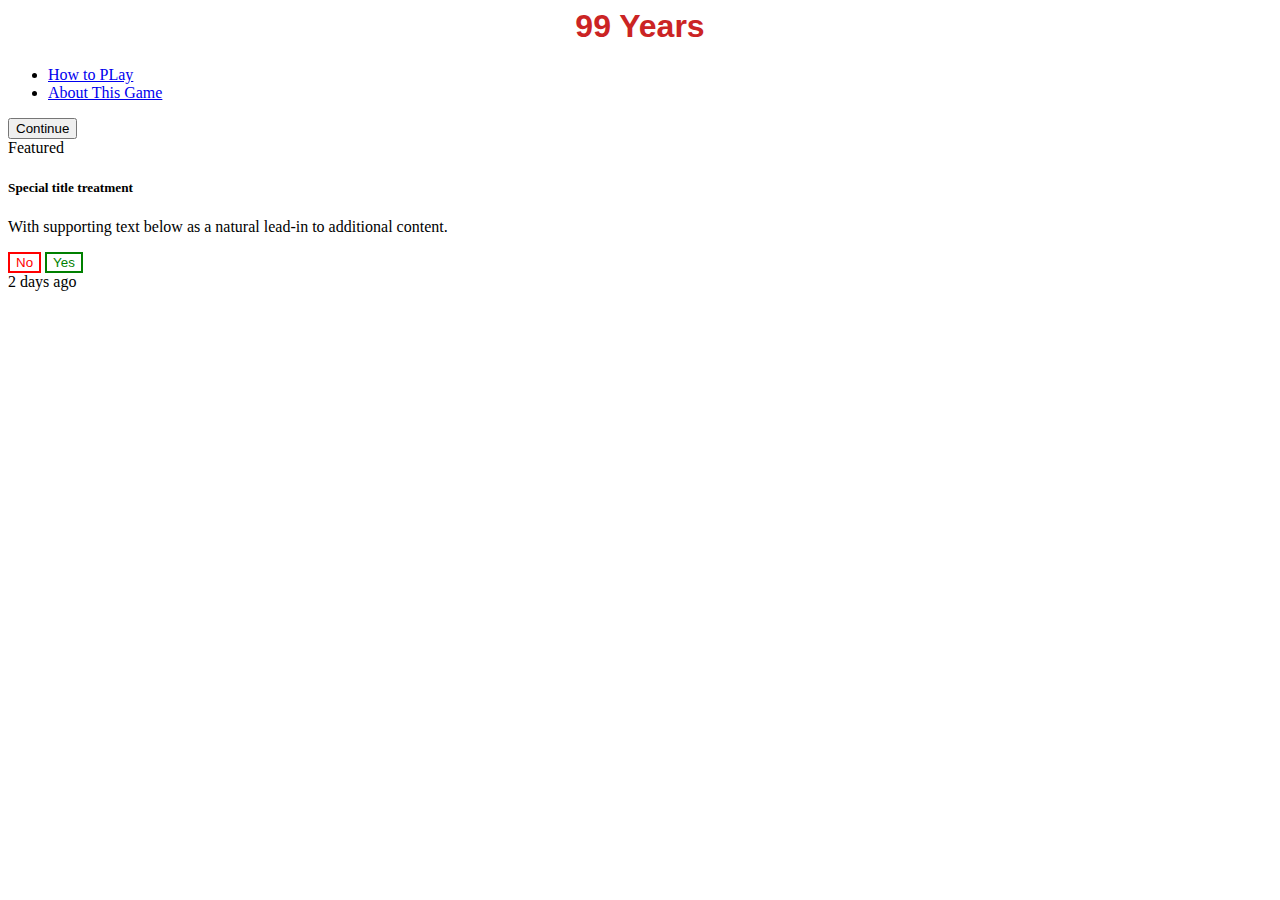
==== index.html @ 926ec4ce "Basic layout complete" ====
<html lang="en">
<head>
    <meta charset="UTF-8">
    <meta http-equiv="X-UA-Compatible" content="IE=edge">
    <meta name="viewport" content="width=device-width, initial-scale=1.0">
    <title>99 Years</title>

<!--Bootstrap-->
<!-- CSS only -->
<link href="https://cdn.jsdelivr.net/npm/bootstrap@5.2.1/dist/css/bootstrap.min.css" rel="stylesheet" 
integrity="sha384-iYQeCzEYFbKjA/T2uDLTpkwGzCiq6soy8tYaI1GyVh/UjpbCx/TYkiZhlZB6+fzT" crossorigin="anonymous">
<!-- JavaScript Bundle with Popper -->
<script src="https://cdn.jsdelivr.net/npm/bootstrap@5.2.1/dist/js/bootstrap.bundle.min.js" 
integrity="sha384-u1OknCvxWvY5kfmNBILK2hRnQC3Pr17a+RTT6rIHI7NnikvbZlHgTPOOmMi466C8" crossorigin="anonymous"></script>

<!--JQuery-->
<script src="https://code.jquery.com/jquery-3.6.0.min.js"
integrity="sha256-/xUj+3OJU5yExlq6GSYGSHk7tPXikynS7ogEvDej/m4="
 crossorigin="anonymous">
</script>

<!--CSS and JS-->
<link rel="stylesheet" href="./css/home.css">
<script src="./js/script.js"></script>

</head>
<body>
    <header>
        <h1>99 Years</h1>
    </header>

    <nav>
      <ul class="nav justify-content-center">
        <li class="nav-item">
          <a class="nav-link active" aria-current="page" href="./instructions.html">How to PLay</a>
        </li>
        <li class="nav-item">
          <a class="nav-link" href="./about.html">About This Game</a>
        </li>
      </ul>
    </nav>

    <div id = "continue" class="d-grid gap-2 col-6 mx-auto">
      <button class="btn btn-primary" type="button">Continue</button>
    </div>

    <main id = "question-page" class="d-none">
      <div class="card text-center">
        <div class="card-header">
          Featured
        </div>
        <div class="card-body">
          <h5 class="card-title">Special title treatment</h5>
          <p class="card-text">With supporting text below as a natural lead-in to additional content.</p>
          <button id = "no-button" type="button" class="btn btn-primary btn-lg">No</button>
          <button id = "yes-button" type="button" class="btn btn-secondary btn-lg">Yes</button>
        </div>
        <div class="card-footer text-muted">
          2 days ago
        </div>
      </div>
    </main>

</body>
</html>
---- css/home.css ----
:root {
    --header-color: #CB2424;

}

header {
    text-align: center;
    font-family: Arial, Helvetica, sans-serif;
    color: var(--header-color);
}

#no-button {
    color: red;
    border-style: solid;
    border-color: red;
    background-color: transparent;
}

#yes-button {
    color: green;
    border-style: solid;
    border-color: green;
    background-color: transparent;
}
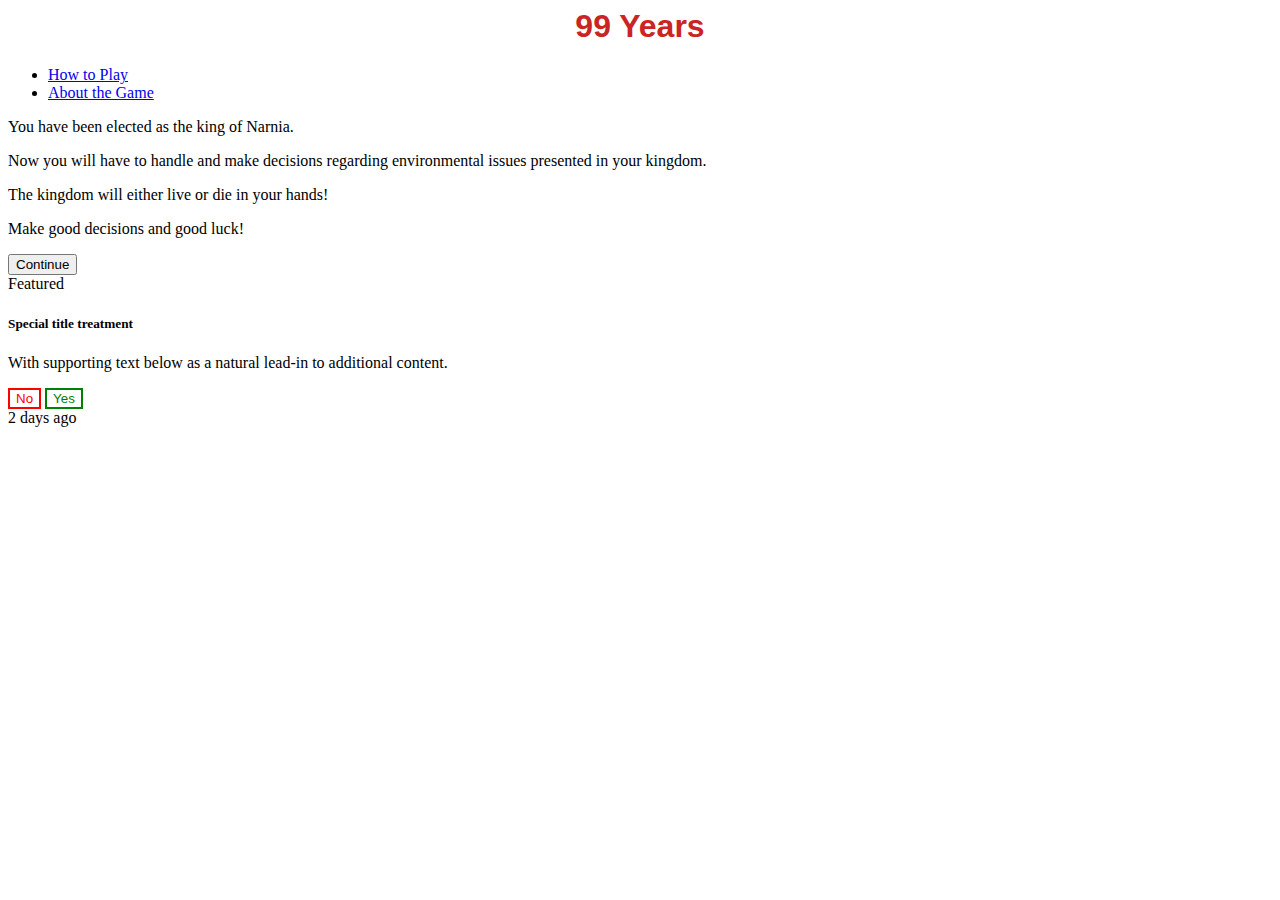
==== commit c59f8693: "Set up instructions and about page" ====
--- a/index.html
+++ b/index.html
@@ -32,19 +32,26 @@
     <nav>
       <ul class="nav justify-content-center">
         <li class="nav-item">
-          <a class="nav-link active" aria-current="page" href="./instructions.html">How to PLay</a>
+          <a class="nav-link active" aria-current="page" href="./instructions.html">How to Play</a>
         </li>
         <li class="nav-item">
-          <a class="nav-link" href="./about.html">About This Game</a>
+          <a class="nav-link" href="./about.html">About the Game</a>
         </li>
       </ul>
     </nav>
 
-    <div id = "continue" class="d-grid gap-2 col-6 mx-auto">
-      <button class="btn btn-primary" type="button">Continue</button>
+    <div id = "game-intro" class="card text-center col-6 mx-auto">
+      <div class="card-body">
+        <p class="card-text">You have been elected as the king of Narnia.</p>
+        <p class="card-text">Now you will have to handle and make decisions regarding environmental issues presented in your kingdom.</p>
+        <p class="card-text">The kingdom will either live or die in your hands!</p>
+        <p class="card-text">Make good decisions and good luck!</p> 
+        </p>
+        <button id = "continue" type="button" class="btn btn-primary btn-lg">Continue</button>
+      </div>
     </div>
 
-    <main id = "question-page" class="d-none">
+    <main id = "question-page" class="d-none col-6 mx-auto">
       <div class="card text-center">
         <div class="card-header">
           Featured
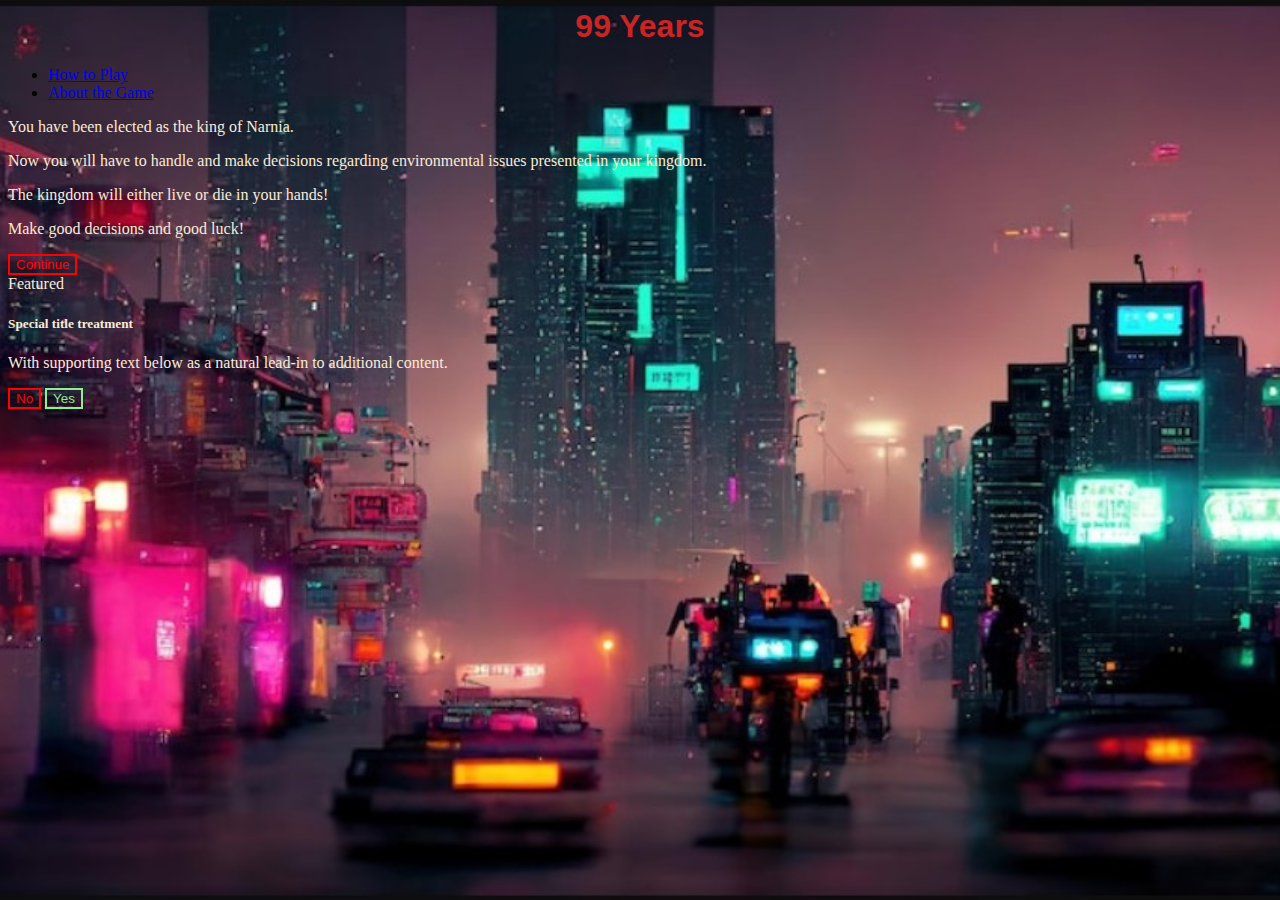
==== commit 37dd7ee5: "added background image" ====
--- a/index.html
+++ b/index.html
@@ -51,8 +51,8 @@
       </div>
     </div>
 
-    <main id = "question-page" class="d-none col-6 mx-auto">
-      <div class="card text-center">
+    <main>
+      <div id = "question-page" class="card text-center d-none col-6 mx-auto">
         <div class="card-header">
           Featured
         </div>
@@ -62,9 +62,6 @@
           <button id = "no-button" type="button" class="btn btn-primary btn-lg">No</button>
           <button id = "yes-button" type="button" class="btn btn-secondary btn-lg">Yes</button>
         </div>
-        <div class="card-footer text-muted">
-          2 days ago
-        </div>
       </div>
     </main>
 
--- a/css/home.css
+++ b/css/home.css
@@ -1,12 +1,33 @@
 :root {
     --header-color: #CB2424;
+}
 
+body {
+    background-image: url('../images/background.jpg');
+    background-size: cover;
+}
+
+#game-intro {
+    background-color: transparent;
+    color: antiquewhite;
+}
+
+#question-page {
+    background-color: transparent;
+    color: antiquewhite;
 }
 
 header {
     text-align: center;
-    font-family: Arial, Helvetica, sans-serif;
+    font-family: bradley hand, cursive, sans-serif;
     color: var(--header-color);
+}
+
+#continue {
+    color: red;
+    border-style: solid;
+    border-color: red;
+    background-color: transparent;
 }
 
 #no-button {
@@ -17,9 +38,8 @@
 }
 
 #yes-button {
-    color: green;
+    color: lightgreen;
     border-style: solid;
-    border-color: green;
+    border-color: lightgreen;
     background-color: transparent;
-}
-
+}